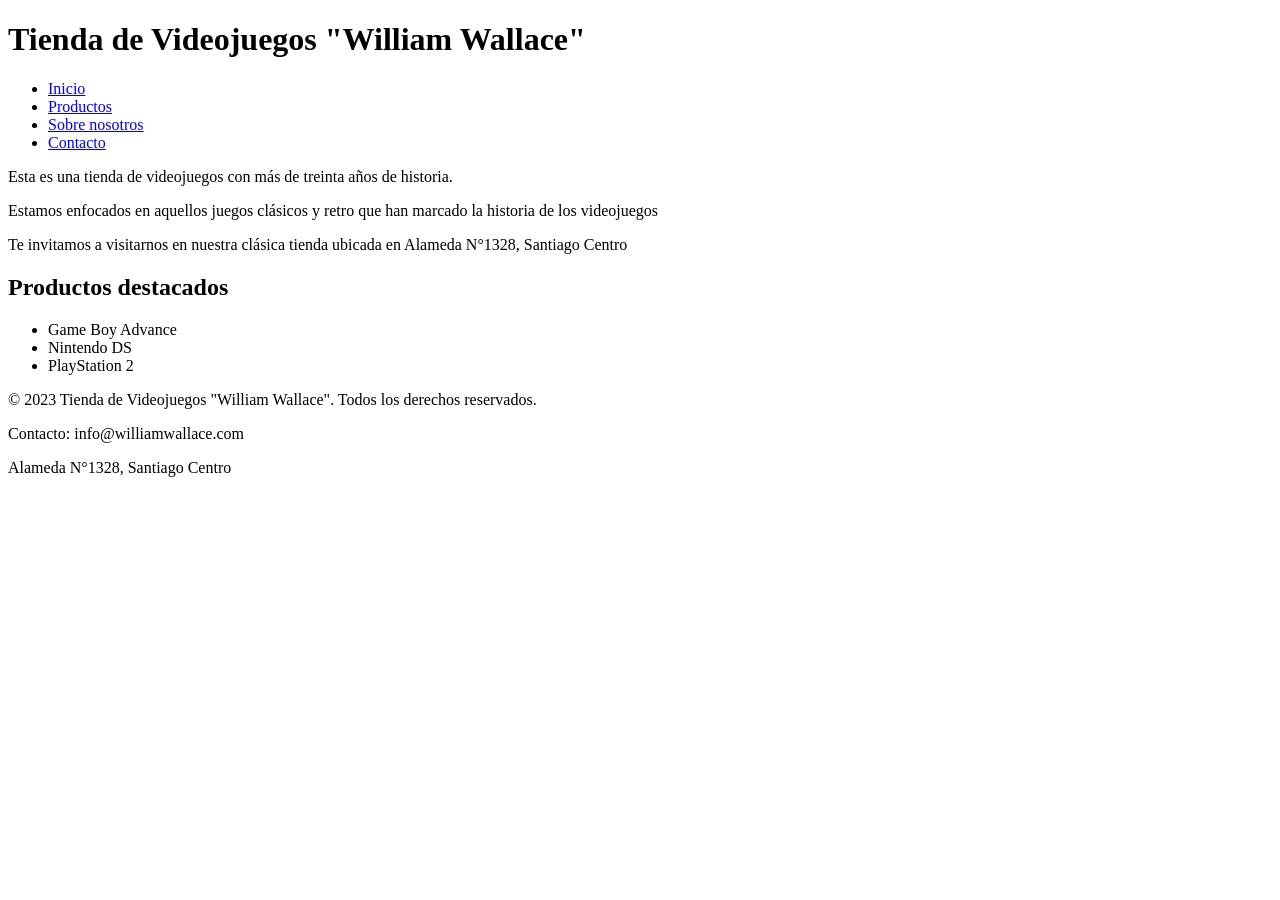
==== index.html @ b3dd771b "first commit" ====
<!DOCTYPE html>
<html lang="es">
<head>
    <meta charset="UTF-8">
    <meta name="viewport" content="width=device-width, initial-scale=1.0">
    <title>Tienda de Videojuegos "Willian Wallace"</title>
</head>
<body>
    <header>
        <h1> Tienda de Videojuegos "William Wallace"</h1>
        <nav>
            <ul>
            <li><a href="index.html">Inicio</a></li>
            <li><a href="productos.html">Productos</a></li>
            <li><a href="nosotros.html">Sobre nosotros</a></li>
            <li><a href="contacto.html">Contacto</a></li>
            </ul>
        </nav>
    

    </header>

<main> 
    <p>Esta es una tienda de videojuegos con más de treinta años de historia. </p>
    <p>Estamos enfocados en aquellos juegos clásicos y  retro que han marcado la historia de los videojuegos</p>
    <p> Te invitamos a visitarnos en nuestra clásica tienda ubicada en Alameda N°1328, Santiago Centro </p>

    <h2>Productos destacados</h2>
        <ul><li>Game Boy Advance</li><li>Nintendo DS</li><li>PlayStation 2</li></ul>  
</main>


<footer>
    <p>&copy; 2023 Tienda de Videojuegos "William Wallace". Todos los derechos reservados.</p>
    <p> Contacto: info@williamwallace.com</p>
    <p> Alameda N°1328, Santiago Centro</p>    
</footer>

</body>
</html>
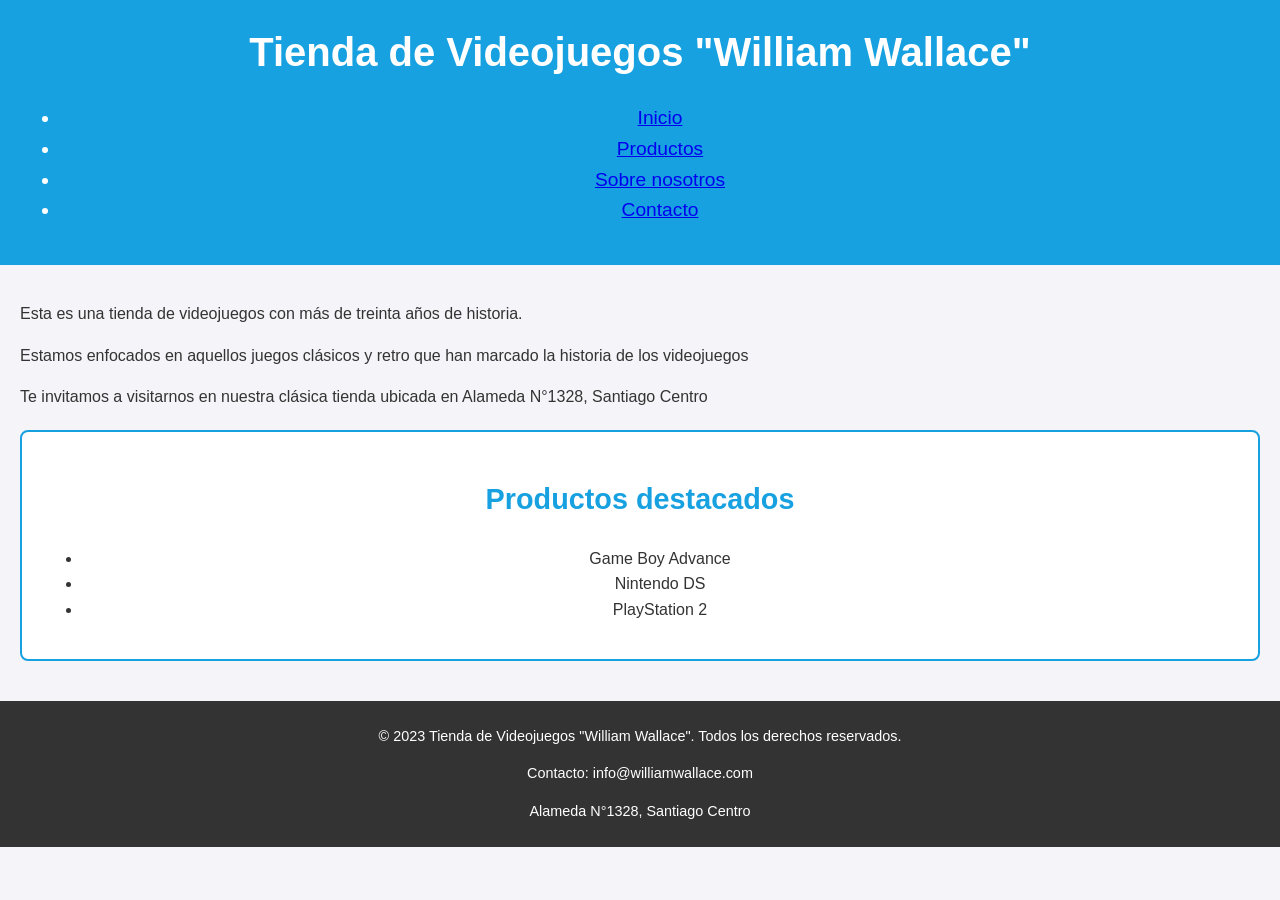
==== commit 5f70ae9c: "incorporación de CSS al proyecto" ====
--- a/index.html
+++ b/index.html
@@ -3,12 +3,13 @@
 <head>
     <meta charset="UTF-8">
     <meta name="viewport" content="width=device-width, initial-scale=1.0">
-    <title>Tienda de Videojuegos "Willian Wallace"</title>
+    <title>Tienda de Videojuegos "William Wallace"</title>
+    <link rel="stylesheet" href="css/styles.css">
 </head>
 <body>
-    <header>
+    <header    class= "header">
         <h1> Tienda de Videojuegos "William Wallace"</h1>
-        <nav>
+        <nav class="subtitle">
             <ul>
             <li><a href="index.html">Inicio</a></li>
             <li><a href="productos.html">Productos</a></li>
@@ -20,17 +21,20 @@
 
     </header>
 
-<main> 
+<main class="content"> 
     <p>Esta es una tienda de videojuegos con más de treinta años de historia. </p>
     <p>Estamos enfocados en aquellos juegos clásicos y  retro que han marcado la historia de los videojuegos</p>
     <p> Te invitamos a visitarnos en nuestra clásica tienda ubicada en Alameda N°1328, Santiago Centro </p>
 
-    <h2>Productos destacados</h2>
-        <ul><li>Game Boy Advance</li><li>Nintendo DS</li><li>PlayStation 2</li></ul>  
+    <div class="box">
+        <h2>Productos destacados</h2>
+        <ul><li>Game Boy Advance</li><li>Nintendo DS</li><li>PlayStation 2</li></ul>
+    </div>
 </main>
 
 
-<footer>
+
+<footer class="footer">
     <p>&copy; 2023 Tienda de Videojuegos "William Wallace". Todos los derechos reservados.</p>
     <p> Contacto: info@williamwallace.com</p>
     <p> Alameda N°1328, Santiago Centro</p>    
--- a/css/styles.css
+++ b/css/styles.css
@@ -0,0 +1,72 @@
+:root {/*Definición de variables globales en :root */
+  --fuente-principal: 'Arial', sans-serif; /* Variable para la fuente principal utilizada en todo el sitio */
+  --color-fondo: #f4f4f9; /* Color de fondo principal para la página */
+  --color-texto: #333; /* Color de texto general */
+  --color-acento: #18a1e0; /* Color de acento (azul) para resaltar elementos específicos */
+  --color-texto-claro: #ffffff; /* Color de texto claro, usado sobre fondos ascuros */
+}
+/* Estilos generales del cuerpo de la página */
+body {
+  font-family: var(--fuente-principal); /* Usa la fuente definida en la variable --fuente-principal */
+  background-color: var(--color-fondo); /* Aplica el color de fondo definido en --color-fondo */
+  color: var(--color-texto); /* Establece el color de texto general con la variable --color-texto */
+  margin: 0; /* Elimina el margen por defecto del body */
+  padding: 0; /* Elimina el relleno por defecto del body */
+  line-height: 1.6; /* Define la altura de Linea para mejorar la legibilidad */
+}
+/* Estilos para la cabecera */
+.header {
+  background-color: var(--color-acento); /* Usa el color de acento para el fondo de la cabecera */
+  color: var(--color-texto-claro); /* Color del texto claro sobre el fondo de acento */
+  text-align: center; /* Centra el texto dentro de la cabecera */
+  padding: 20px; /* Añade espacio interno alrededor del contenido de la cabecera */
+}
+.header h1 {
+  font-size: 2.5em; /* Ajusta el tamaño del texto principal para destacar el titulo */
+  margin: 0; /* Elimina el margen del título */
+}
+.subtitle {
+  font-size: 1.2em; /* Тамаño de fuente ligeramente más pequeño para el subtítulo */
+  font-weight: lighter; /* Hace el texto menos grueso para un efecto visual suave */
+}
+/* Estilos para el contenedor principal */
+.content {
+  padding: 20px; /* Añade espacio interno para separar el contenido del borde */
+}
+/* Alterna el fondo de cada juego con nth-child() para mejorar la legibilidad de la lista */
+.lista-juegos li:nth-child(odd) {
+  background-color: var(--color-fondo); /* Fondo claro para los elementos impares */
+}
+.lista-juegos li:nth-child(even) {
+  background-color: #e8e8f0; /* Fondo ligeramente más oscuro para los elementos pares */
+}
+/* Estilos para las imágenes dentro del contenido (ej. lista de juegos en productos.html) */
+main img {
+  max-width: 100%; /* Evita que la imagen desborde su contenedor en pantallas chicas */
+  width: 200px; /* Ancho fijo para que todas las miniaturas se vean del mismo tamaño */
+  height: auto; /* Mantiene la proporción original de cada imagen */
+  display: block; /* Evita el espacio fantasma que dejan las imágenes inline */
+  margin-top: 8px; /* Separa la imagen del texto del elemento de lista */
+  border-radius: 4px; /* Consistente con las esquinas redondeadas de .box */
+}
+/* Estilos para la sección de contenido con fondo blanco */
+.box {
+  background-color: var(--color-texto-claro); /* Fondo blanco para la caja de contenido */
+  border: 2px solid var(--color-acento); /* Borde de 2 pixeles usando el color de acento */
+  padding: 20px; /* Espacio interno dentro de la caja */
+  margin: 20px 0; /* Margen arriba y abajo para separar la caja de otros elementos */
+  border-radius: 8px; /* Bordes redondeados para un diseño más moderno */
+  text-align: center; /* Centra el texto dentro de la caja */
+}
+.box h2 {
+  color: var(--color-acento); /* Aplica el color de acento al título dentro de la caja */
+  font-size: 1.8em; /* Тамаño de fuente más grande para hacer destacar el título */
+}
+/* Estilos para el pie de página */
+.footer {
+  background-color: var(--color-texto); /* Fondo oscuro para el pie de página */
+  color: var(--color-texto-claro); /* Texto claro sobre el fondo oscuro */
+  text-align: center; /* Centra el texto en el pie de página */
+  padding: 10px; /* Añade un pequeño relleno alrededor del texto */
+  font-size: 0.9em; /* Reduce ligeramente el tamaño del texto */
+}
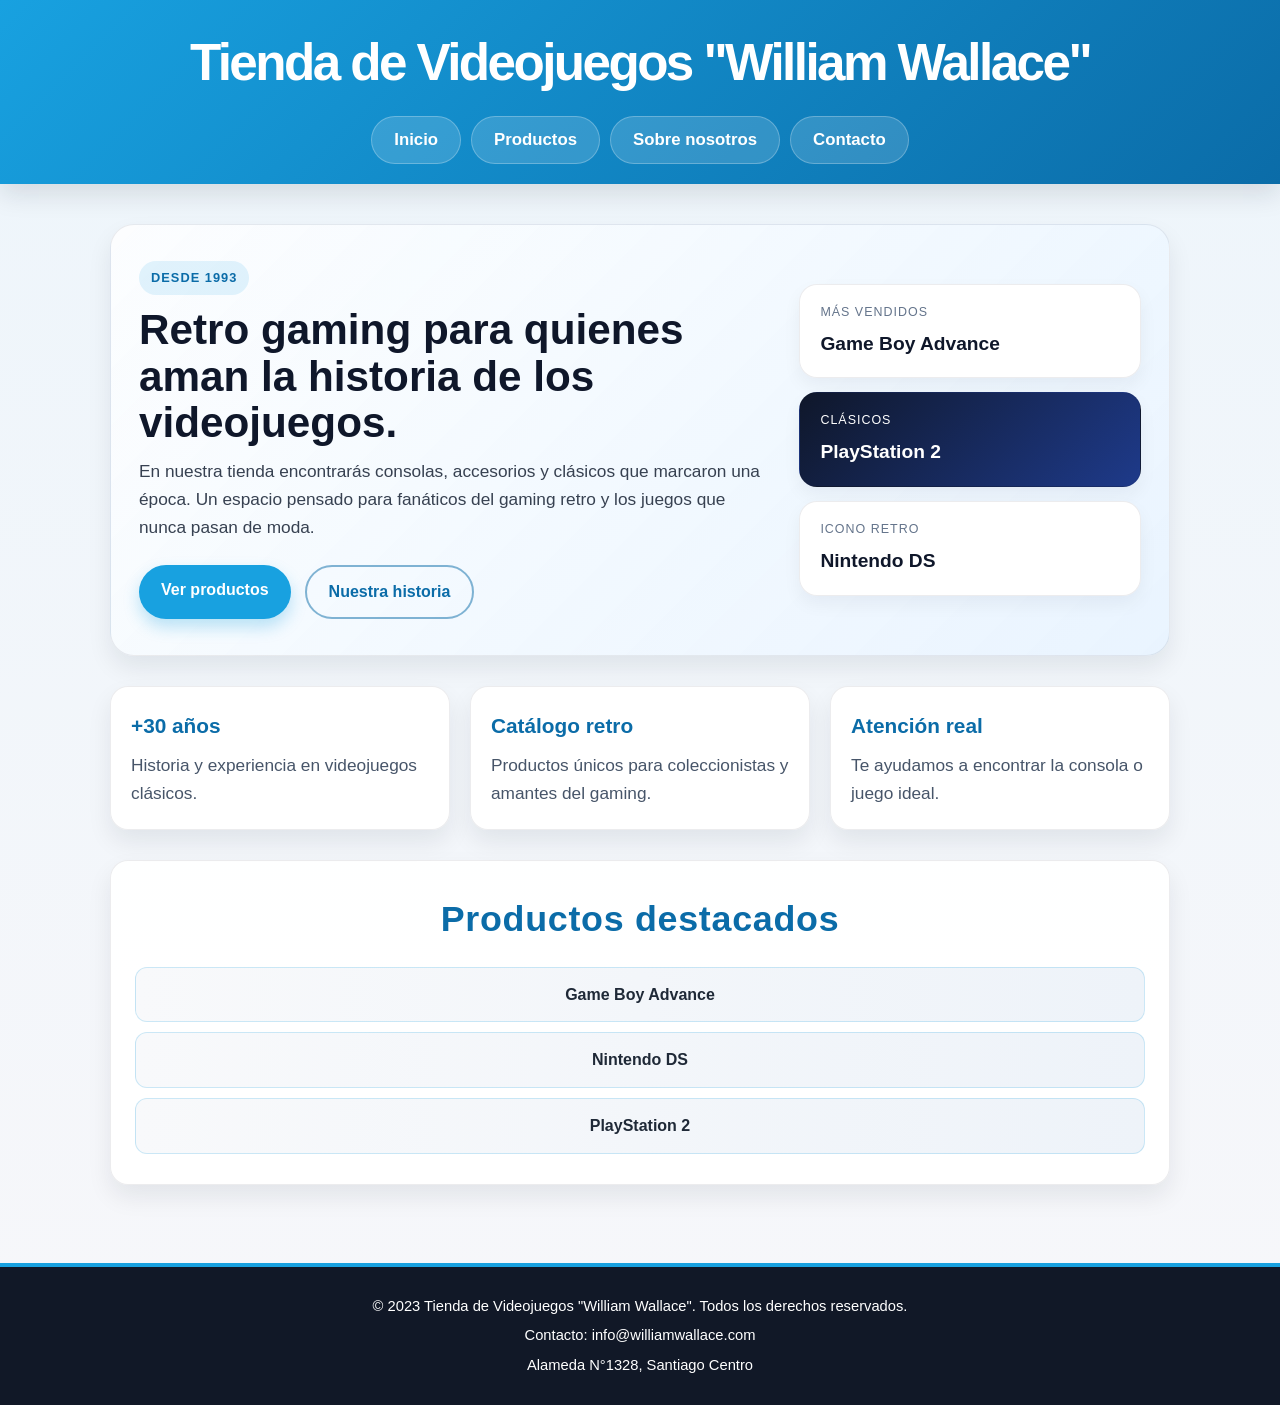
==== commit b7b95fc3: "mejoras visuales" ====
--- a/index.html
+++ b/index.html
@@ -21,14 +21,55 @@
 
     </header>
 
-<main class="content"> 
-    <p>Esta es una tienda de videojuegos con más de treinta años de historia. </p>
-    <p>Estamos enfocados en aquellos juegos clásicos y  retro que han marcado la historia de los videojuegos</p>
-    <p> Te invitamos a visitarnos en nuestra clásica tienda ubicada en Alameda N°1328, Santiago Centro </p>
+<main class="content">
+    <section class="hero">
+        <div class="hero-text">
+            <span class="eyebrow">Desde 1993</span>
+            <h2>Retro gaming para quienes aman la historia de los videojuegos.</h2>
+            <p>En nuestra tienda encontrarás consolas, accesorios y clásicos que marcaron una época. Un espacio pensado para fanáticos del gaming retro y los juegos que nunca pasan de moda.</p>
+            <div class="hero-actions">
+                <a class="button primary" href="productos.html">Ver productos</a>
+                <a class="button secondary" href="nosotros.html">Nuestra historia</a>
+            </div>
+        </div>
+        <div class="hero-panel">
+            <div class="panel-card">
+                <span>Más vendidos</span>
+                <strong>Game Boy Advance</strong>
+            </div>
+            <div class="panel-card accent">
+                <span>Clásicos</span>
+                <strong>PlayStation 2</strong>
+            </div>
+            <div class="panel-card">
+                <span>Icono retro</span>
+                <strong>Nintendo DS</strong>
+            </div>
+        </div>
+    </section>
+
+    <section class="features">
+        <article class="feature-card">
+            <h3>+30 años</h3>
+            <p>Historia y experiencia en videojuegos clásicos.</p>
+        </article>
+        <article class="feature-card">
+            <h3>Catálogo retro</h3>
+            <p>Productos únicos para coleccionistas y amantes del gaming.</p>
+        </article>
+        <article class="feature-card">
+            <h3>Atención real</h3>
+            <p>Te ayudamos a encontrar la consola o juego ideal.</p>
+        </article>
+    </section>
 
     <div class="box">
         <h2>Productos destacados</h2>
-        <ul><li>Game Boy Advance</li><li>Nintendo DS</li><li>PlayStation 2</li></ul>
+        <ul class="lista-juegos">
+            <li>Game Boy Advance</li>
+            <li>Nintendo DS</li>
+            <li>PlayStation 2</li>
+        </ul>
     </div>
 </main>
 
--- a/css/styles.css
+++ b/css/styles.css
@@ -1,72 +1,325 @@
-:root {/*Definición de variables globales en :root */
-  --fuente-principal: 'Arial', sans-serif; /* Variable para la fuente principal utilizada en todo el sitio */
-  --color-fondo: #f4f4f9; /* Color de fondo principal para la página */
-  --color-texto: #333; /* Color de texto general */
-  --color-acento: #18a1e0; /* Color de acento (azul) para resaltar elementos específicos */
-  --color-texto-claro: #ffffff; /* Color de texto claro, usado sobre fondos ascuros */
-}
-/* Estilos generales del cuerpo de la página */
+:root {
+  --fuente-principal: 'Segoe UI', Tahoma, Geneva, Verdana, sans-serif;
+  --color-fondo: #f4f7fb;
+  --color-fondo-oscuro: #0f172a;
+  --color-texto: #1f2937;
+  --color-texto-claro: #ffffff;
+  --color-acento: #18a1e0;
+  --color-acento-oscuro: #0b6ca8;
+  --color-card: rgba(255, 255, 255, 0.96);
+  --color-borde: rgba(15, 23, 42, 0.08);
+  --sombra-suave: 0 12px 25px rgba(15, 23, 42, 0.08);
+}
+
+* {
+  box-sizing: border-box;
+}
+
 body {
-  font-family: var(--fuente-principal); /* Usa la fuente definida en la variable --fuente-principal */
-  background-color: var(--color-fondo); /* Aplica el color de fondo definido en --color-fondo */
-  color: var(--color-texto); /* Establece el color de texto general con la variable --color-texto */
-  margin: 0; /* Elimina el margen por defecto del body */
-  padding: 0; /* Elimina el relleno por defecto del body */
-  line-height: 1.6; /* Define la altura de Linea para mejorar la legibilidad */
-}
-/* Estilos para la cabecera */
+  font-family: var(--fuente-principal);
+  background: linear-gradient(180deg, #edf5fb 0%, #f7f7fa 100%);
+  color: var(--color-texto);
+  margin: 0;
+  padding: 0;
+  line-height: 1.6;
+}
+
 .header {
-  background-color: var(--color-acento); /* Usa el color de acento para el fondo de la cabecera */
-  color: var(--color-texto-claro); /* Color del texto claro sobre el fondo de acento */
-  text-align: center; /* Centra el texto dentro de la cabecera */
-  padding: 20px; /* Añade espacio interno alrededor del contenido de la cabecera */
-}
+  background: linear-gradient(135deg, var(--color-acento) 0%, var(--color-acento-oscuro) 100%);
+  color: var(--color-texto-claro);
+  text-align: center;
+  padding: 36px 20px 20px;
+  box-shadow: 0 10px 25px rgba(17, 24, 39, 0.12);
+}
+
 .header h1 {
-  font-size: 2.5em; /* Ajusta el tamaño del texto principal para destacar el titulo */
-  margin: 0; /* Elimina el margen del título */
-}
+  font-size: clamp(2.4rem, 4vw, 4.5rem);
+  line-height: 1.05;
+  font-weight: 800;
+  margin: 0;
+  letter-spacing: -0.05em;
+}
+
 .subtitle {
-  font-size: 1.2em; /* Тамаño de fuente ligeramente más pequeño para el subtítulo */
-  font-weight: lighter; /* Hace el texto menos grueso para un efecto visual suave */
-}
-/* Estilos para el contenedor principal */
+  font-size: 1.05em;
+  font-weight: 600;
+}
+
+.subtitle ul {
+  list-style: none;
+  margin: 26px auto 0;
+  padding: 0;
+  display: flex;
+  justify-content: center;
+  align-items: center;
+  flex-wrap: wrap;
+  gap: 10px;
+  max-width: 980px;
+}
+
+.subtitle li {
+  background: rgba(255, 255, 255, 0.15);
+  border: 1px solid rgba(255, 255, 255, 0.25);
+  border-radius: 999px;
+  transition: all 0.25s ease;
+}
+
+.subtitle li:hover {
+  background: rgba(255, 255, 255, 0.22);
+  transform: translateY(-2px);
+}
+
+.subtitle a {
+  display: block;
+  padding: 12px 22px;
+  color: var(--color-texto-claro);
+  text-decoration: none;
+  font-weight: 700;
+  line-height: 1.3;
+  text-align: center;
+  transition: all 0.25s ease;
+}
+
+.subtitle a:hover {
+  color: var(--color-texto-claro);
+}
+
 .content {
-  padding: 20px; /* Añade espacio interno para separar el contenido del borde */
-}
-/* Alterna el fondo de cada juego con nth-child() para mejorar la legibilidad de la lista */
-.lista-juegos li:nth-child(odd) {
-  background-color: var(--color-fondo); /* Fondo claro para los elementos impares */
-}
-.lista-juegos li:nth-child(even) {
-  background-color: #e8e8f0; /* Fondo ligeramente más oscuro para los elementos pares */
-}
-/* Estilos para las imágenes dentro del contenido (ej. lista de juegos en productos.html) */
+  max-width: 1100px;
+  margin: 0 auto;
+  padding: 40px 20px 50px;
+}
+
+main {
+  max-width: 1100px;
+  margin: 0 auto;
+  padding: 20px 20px 30px;
+}
+
+.hero {
+  display: grid;
+  grid-template-columns: 1.3fr 0.7fr;
+  align-items: center;
+  gap: 26px;
+  background: linear-gradient(135deg, rgba(255, 255, 255, 0.8), rgba(232, 244, 255, 0.9));
+  border: 1px solid var(--color-borde);
+  border-radius: 24px;
+  padding: 36px 28px;
+  box-shadow: var(--sombra-suave);
+}
+
+.eyebrow {
+  display: inline-block;
+  background: rgba(24, 161, 224, 0.12);
+  color: var(--color-acento-oscuro);
+  border-radius: 999px;
+  padding: 7px 12px;
+  font-size: 0.8rem;
+  font-weight: 700;
+  letter-spacing: 0.08em;
+  text-transform: uppercase;
+  margin-bottom: 12px;
+}
+
+.hero-text h2 {
+  margin: 0 0 12px;
+  font-size: clamp(2rem, 3.3vw, 3.3rem);
+  line-height: 1.1;
+  color: var(--color-fondo-oscuro);
+}
+
+.hero-text p {
+  margin: 0;
+  font-size: 1.08rem;
+  color: #374151;
+}
+
+.hero-actions {
+  display: flex;
+  flex-wrap: wrap;
+  gap: 14px;
+  margin-top: 24px;
+}
+
+.button {
+  display: inline-block;
+  padding: 12px 22px;
+  border-radius: 999px;
+  text-decoration: none;
+  font-weight: 700;
+  transition: all 0.25s ease;
+}
+
+.button.primary {
+  background: var(--color-acento);
+  color: var(--color-texto-claro);
+  box-shadow: 0 8px 16px rgba(24, 161, 224, 0.28);
+}
+
+.button.primary:hover {
+  background: var(--color-acento-oscuro);
+  transform: translateY(-2px);
+}
+
+.button.secondary {
+  background: transparent;
+  color: var(--color-acento-oscuro);
+  border: 2px solid rgba(11, 108, 168, 0.5);
+}
+
+.button.secondary:hover {
+  background: rgba(24, 161, 224, 0.08);
+  transform: translateY(-2px);
+}
+
+.hero-panel {
+  display: grid;
+  gap: 14px;
+}
+
+.panel-card {
+  background: var(--color-card);
+  border: 1px solid var(--color-borde);
+  border-radius: 18px;
+  padding: 18px 20px;
+  box-shadow: 0 8px 18px rgba(15, 23, 42, 0.05);
+}
+
+.panel-card span {
+  display: block;
+  color: #64748b;
+  font-size: 0.78rem;
+  text-transform: uppercase;
+  letter-spacing: 0.08em;
+  margin-bottom: 6px;
+}
+
+.panel-card strong {
+  font-size: 1.2rem;
+  color: var(--color-fondo-oscuro);
+}
+
+.panel-card.accent {
+  background: linear-gradient(135deg, #0f172a 0%, #1e3a8a 100%);
+  color: var(--color-texto-claro);
+}
+
+.panel-card.accent span,
+.panel-card.accent strong {
+  color: var(--color-texto-claro);
+}
+
+.features {
+  display: grid;
+  grid-template-columns: repeat(3, minmax(0, 1fr));
+  gap: 20px;
+  margin: 30px 0;
+}
+
+.feature-card {
+  background: var(--color-card);
+  border: 1px solid var(--color-borde);
+  border-radius: 18px;
+  padding: 22px 20px;
+  box-shadow: var(--sombra-suave);
+}
+
+.feature-card h3 {
+  margin: 0 0 10px;
+  color: var(--color-acento-oscuro);
+  font-size: 1.3rem;
+}
+
+.feature-card p {
+  margin: 0;
+  color: #475569;
+}
+
 main img {
-  max-width: 100%; /* Evita que la imagen desborde su contenedor en pantallas chicas */
-  width: 200px; /* Ancho fijo para que todas las miniaturas se vean del mismo tamaño */
-  height: auto; /* Mantiene la proporción original de cada imagen */
-  display: block; /* Evita el espacio fantasma que dejan las imágenes inline */
-  margin-top: 8px; /* Separa la imagen del texto del elemento de lista */
-  border-radius: 4px; /* Consistente con las esquinas redondeadas de .box */
-}
-/* Estilos para la sección de contenido con fondo blanco */
+  max-width: 100%;
+  width: 200px;
+  height: auto;
+  display: block;
+  margin-top: 8px;
+  border-radius: 4px;
+}
+
 .box {
-  background-color: var(--color-texto-claro); /* Fondo blanco para la caja de contenido */
-  border: 2px solid var(--color-acento); /* Borde de 2 pixeles usando el color de acento */
-  padding: 20px; /* Espacio interno dentro de la caja */
-  margin: 20px 0; /* Margen arriba y abajo para separar la caja de otros elementos */
-  border-radius: 8px; /* Bordes redondeados para un diseño más moderno */
-  text-align: center; /* Centra el texto dentro de la caja */
-}
+  background-color: rgba(255, 255, 255, 0.92);
+  border: 1px solid var(--color-borde);
+  padding: 30px 24px;
+  margin: 28px 0;
+  border-radius: 18px;
+  text-align: center;
+  box-shadow: var(--sombra-suave);
+}
+
 .box h2 {
-  color: var(--color-acento); /* Aplica el color de acento al título dentro de la caja */
-  font-size: 1.8em; /* Тамаño de fuente más grande para hacer destacar el título */
-}
-/* Estilos para el pie de página */
+  color: var(--color-acento-oscuro);
+  font-size: clamp(1.8rem, 2.8vw, 2.8rem);
+  margin: 0 0 18px;
+  letter-spacing: 0.02em;
+}
+
+main p {
+  font-size: 1.08em;
+  margin: 0 0 16px;
+}
+
+.lista-juegos {
+  list-style: none;
+  padding: 0;
+  margin: 0;
+  display: grid;
+  gap: 10px;
+}
+
+.lista-juegos li {
+  background: linear-gradient(90deg, #f8f9fb 0%, #eef3f9 100%);
+  border: 1px solid rgba(24, 161, 224, 0.2);
+  border-radius: 12px;
+  padding: 14px 18px;
+  font-weight: 600;
+  transition: transform 0.2s ease, box-shadow 0.2s ease;
+}
+
+.lista-juegos li:hover {
+  transform: translateX(4px);
+  box-shadow: 0 8px 16px rgba(24, 161, 224, 0.1);
+}
+
 .footer {
-  background-color: var(--color-texto); /* Fondo oscuro para el pie de página */
-  color: var(--color-texto-claro); /* Texto claro sobre el fondo oscuro */
-  text-align: center; /* Centra el texto en el pie de página */
-  padding: 10px; /* Añade un pequeño relleno alrededor del texto */
-  font-size: 0.9em; /* Reduce ligeramente el tamaño del texto */
+  background-color: #111827;
+  color: var(--color-texto-claro);
+  text-align: center;
+  padding: 22px 16px;
+  font-size: 0.92em;
+  border-top: 4px solid var(--color-acento);
+}
+
+.footer p {
+  margin: 6px 0;
+}
+
+@media (max-width: 768px) {
+  .hero {
+    grid-template-columns: 1fr;
+    padding: 24px 18px;
+  }
+
+  .features {
+    grid-template-columns: 1fr;
+  }
+
+  .subtitle ul {
+    flex-direction: column;
+  }
+
+  .subtitle li {
+    width: min(100%, 260px);
+  }
+
+  .header h1 {
+    font-size: 2.2rem;
+  }
 }
